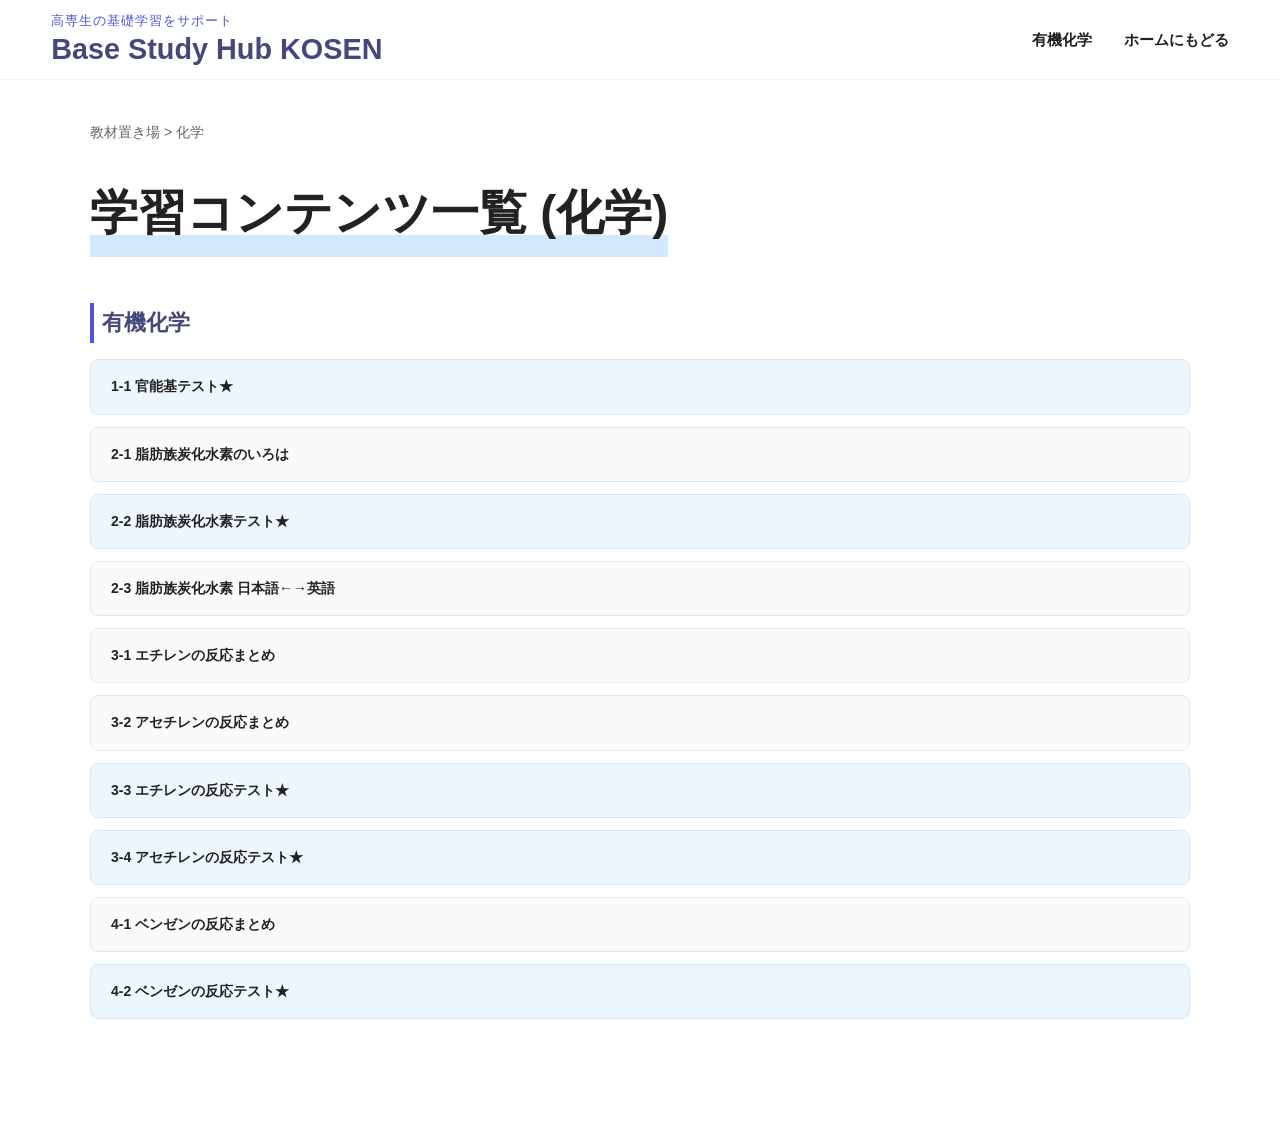
==== index.html @ 0623f957 "大幅修正" ====
<!DOCTYPE html>
<html lang="ja">

<head>
    <meta charset="UTF-8" />
    <meta name="viewport" content="width=device-width, initial-scale=1.0" />
    <!--Google Search Console-->

    <title>学習コンテンツ一覧 (化学)</title>

    <meta name="description" content="高専生のための教材置き場。学習に役立つコンテンツを順次追加していきます。">

    <link rel="stylesheet" href="style.css" />
    <!-- 標準的なファビコン（16x16 / 32x32など） -->
    <link rel="icon" type="image/png" sizes="32x32" href="/favicon-32x32.ico">
    <link rel="icon" type="image/png" sizes="16x16" href="/favicon-16x16.ico">

    <!-- Apple Touch Icon (iPhoneなど) -->
    <link rel="apple-touch-icon" sizes="180x180" href="/apple-touch-icon.png">
</head>

<body>

    <!-- =========================
         Header
    ========================== -->
    <header class="header">
        <div class="header-inner">
            <a href="https://study.kikuchan-code.workers.dev/" class="logo">
                <p class="logo-subtitle">高専生の基礎学習をサポート</p>
                <span class="logo-title">Base Study Hub <em class="logo-em">KOSEN</em></span>
            </a>

            <!-- Hamburger -->
            <button class="hamburger" id="hamburger" aria-label="メニューを開く">
                <span></span>
                <span></span>
                <span></span>
            </button>

            <!-- Navigation -->
            <nav class="nav" id="nav">
                <ul class="nav-list">
                    <li><a href="#works">有機化学</a></li>
                    <li><a href="https://study.kikuchan-code.workers.dev/">ホームにもどる</a></li>
                </ul>
            </nav>
        </div>
    </header>

    <!-- =========================
         Main
    ========================== -->
    <main class="main-content">

        <!-- Works -->
        <section class="section" id="works">
            <div class="container">
                
                <nav class="breadcrumb">
                    <a href="https://study.kikuchan-code.workers.dev/">教材置き場</a> &gt; <span>化学</span>
                </nav>

                <h2 class="section-title">学習コンテンツ一覧 (化学)</h2>

                <div class="section-content">
                    <h3 class="category-title">有機化学</h3>
                    
                    <ul class="content-list">
                        <li><a href="./OrganicChemistry/1-1.html" class="content-link is-test">1-1 官能基テスト★</a></li>
                        <li><a href="./OrganicChemistry/2-1.html" class="content-link">2-1 脂肪族炭化水素のいろは</a></li>
                        <li><a href="./OrganicChemistry/2-2.html" class="content-link is-test">2-2 脂肪族炭化水素テスト★</a></li>
                        <li><a href="./OrganicChemistry/2-3.html" class="content-link">2-3 脂肪族炭化水素 日本語←→英語</a></li>
                        <li><a href="./OrganicChemistry/3-1.html" class="content-link">3-1 エチレンの反応まとめ</a></li>
                        <li><a href="./OrganicChemistry/3-2.html" class="content-link">3-2 アセチレンの反応まとめ</a></li>
                        <li><a href="./OrganicChemistry/3-3.html" class="content-link is-test">3-3 エチレンの反応テスト★</a></li>
                        <li><a href="./OrganicChemistry/3-4.html" class="content-link is-test">3-4 アセチレンの反応テスト★</a></li>
                        <li><a href="./OrganicChemistry/4-1.html" class="content-link">4-1 ベンゼンの反応まとめ</a></li>
                        <li><a href="./OrganicChemistry/4-2.html" class="content-link is-test">4-2 ベンゼンの反応テスト★</a></li>
                    </ul>
                </div>

            </div>
        </section>

    </main>

    <!-- =========================
         To Top Button
    ========================== -->
    <button id="toTopBtn" class="to-top-btn" title="上へ戻る">
        <span aria-hidden="true" class="to-top-icon"></span>
    </button>

    <!-- =========================
         Scripts
    ========================== -->
    <script src="script.js"></script>

</body>

</html>
---- style.css ----
:root {
    --color-main: #46487c;
    --color-accent: #4f55d8;
    --color-accent-light: #258dec;
    --color-text: #222;
    --color-bg: #fff;
    --shadow: 0 10px 30px rgba(0, 0, 0, .08);
    --transition: .3s ease;
    --header-height: 80px;
}

/* =========================
   Base
========================= */

*,
*::before,
*::after {
    box-sizing: border-box;
}

html {
    scroll-behavior: smooth;
    overflow-x: hidden;
}

body {
    margin: 0;
    padding-top: var(--header-height);
    color: var(--color-text);
    background: var(--color-bg);
    font-family:
        "Hiragino Kaku Gothic ProN",
        "Hiragino Sans",
        "Noto Sans JP",
        Meiryo,
        sans-serif;
    font-size: clamp(14px, 1vw, 18px);
    line-height: 1.8;
    overflow-x: hidden;
}

a {
    color: inherit;
    text-decoration: none;
}

ul {
    margin: 0;
    padding: 0;
    list-style: none;
}

/* =========================
   Layout
========================= */

.container {
    width: min(1100px, 90%);
    margin-inline: auto;
}

.section {
    padding-top: 40px;
    padding-bottom: 120px;
}

/* =========================
   Header
========================= */

.header {
    position: fixed;
    inset: 0 0 auto 0;
    height: var(--header-height);
    z-index: 9999;
    background: rgba(255, 255, 255, .9);
    backdrop-filter: blur(10px);
    border-bottom: 1px solid rgba(0, 0, 0, .06);
}

.header-inner {
    width: min(1200px, 92%);
    min-height: 80px;
    padding-block: 12px;
    margin-inline: auto;
    display: flex;
    align-items: center;
    justify-content: space-between;
}

.logo {
    display: flex;
    flex-direction: column;
    gap: 2px;
    min-width: 0;
}

.logo-subtitle {
    display: block;
    margin: 0;
    font-size: .8rem;
    color: var(--color-accent);
    letter-spacing: .08em;
    line-height: 1.4;
}

.logo-title {
    display: block;
    margin: 0;
    font-size: 1.8rem;
    font-weight: 700;
    color: var(--color-main);
    line-height: 1.25;
}

.logo-em {
    font-style: normal;
    color: var(--color-main);
}

/* =========================
   Navigation
========================= */

.nav-list {
    display: flex;
    gap: 2rem;
}

.nav-list a {
    position: relative;
    font-size: .95rem;
    font-weight: 600;
    transition: var(--transition);
}

.nav-list a::after {
    content: "";
    position: absolute;
    left: 0;
    bottom: -6px;
    width: 0%;
    height: 2px;
    background: var(--color-accent);
    transition: var(--transition);
}

.nav-list a:hover {
    color: var(--color-accent);
}

.nav-list a:hover::after {
    width: 100%;
}

/* =========================
   Hamburger
========================= */

.hamburger {
    display: none;
    flex: 0 0 auto;
    width: 44px;
    height: 44px;
    padding: 10px 6px;
    background: none;
    border: none;
    cursor: pointer;
}

.hamburger span {
    display: block;
    width: 100%;
    height: 2px;
    background: var(--color-main);
    transition: var(--transition);
}

@media (max-width: 1200px) {
    .header-inner {
        width: min(100% - 32px, 1200px);
    }

    .logo {
        max-width: calc(100% - 56px);
    }

    .hamburger {
        display: flex;
        flex-direction: column;
        justify-content: space-between;
    }

    .nav {
        position: fixed;
        top: var(--header-height);
        right: -100%;
        width: min(82vw, 320px);
        height: calc(100svh - var(--header-height));
        background: white;
        box-shadow: var(--shadow);
        transition: var(--transition);
        overflow-y: auto;
    }

    .nav.active {
        right: 0;
    }

    .nav-list {
        padding: 2rem;
        flex-direction: column;
        gap: 1.25rem;
    }

    .hamburger.open span:nth-child(1) {
        transform: translateY(11px) rotate(45deg);
    }

    .hamburger.open span:nth-child(2) {
        opacity: 0;
    }

    .hamburger.open span:nth-child(3) {
        transform: translateY(-11px) rotate(-45deg);
    }
}

/* =========================
   Section Heading
========================= */

.section-title {
    display: inline-block;
    margin: .3em 0;
    font-size: clamp(2rem, 4vw, 3rem);
    background: linear-gradient(
        transparent 75%,
        color-mix(in srgb, var(--color-accent-light), #fff 80%) 75%
    );
}

/* =========================
   Breadcrumb
========================= */

.breadcrumb {
    font-size: .9rem;
    font-weight: 450;
    color: #666;
    margin-bottom: 10px;
}

.breadcrumb a:hover {
    color: var(--color-accent);
    text-decoration: underline;
}

/* =========================
   Category
========================= */

.category-title {
    font-size: 1.4rem;
    color: var(--color-main);
    margin-top: 2rem;
    margin-bottom: 1rem;
    padding-left: 8px;
    border-left: 4px solid var(--color-accent);
}

/* =========================
   Content List
========================= */

.content-list {
    display: flex;
    flex-direction: column;
    gap: 12px;
    padding: 0;
    margin: 0;
}

.content-link {
    display: block;
    padding: 14px 20px;
    background: #f8fafc;
    border: 1px solid #e2e8f0;
    border-radius: 8px;
    font-weight: 600;
    color: var(--color-text);
    transition: all var(--transition);
}

.content-link:hover {
    background: #fff;
    border-color: var(--color-accent);
    color: var(--color-accent);
    transform: translateX(4px);
    box-shadow: var(--shadow);
}

.content-link.is-test {
    background: color-mix(in srgb, var(--color-accent-light) 8%, #fff);
    border-color: color-mix(in srgb, var(--color-accent-light) 20%, #fff);
}

.content-link.is-test:hover {
    background: #fff;
    border-color: var(--color-accent-light);
    color: var(--color-accent-light);
}

/* =========================
   To Top
========================= */

.to-top-btn {
    position: fixed;
    left: auto;
    right: 24px;
    bottom: 24px;
    width: 56px;
    height: 56px;
    display: grid;
    place-items: center;
    border: none;
    border-radius: 50%;
    background: var(--color-main);
    color: white;
    cursor: pointer;
    opacity: 0;
    pointer-events: none;
    transition: var(--transition);
    box-shadow: var(--shadow);
    z-index: 9999;
}

.to-top-icon {
    width: 16px;
    height: 16px;
    border-top: 3px solid currentColor;
    border-left: 3px solid currentColor;
    transform: translateY(4px) rotate(45deg);
}

.to-top-btn.show {
    opacity: 1;
    pointer-events: auto;
}

.to-top-btn:hover {
    transform: translateY(-4px);
}

/* =========================
   Accessibility
========================= */

a:focus-visible,
button:focus-visible {
    outline: 3px solid var(--color-accent-light);
    outline-offset: 3px;
}

section[id] {
    scroll-margin-top: var(--header-height);
}

/* =========================
   Responsive
========================= */

@media (max-width: 640px) {
    body {
        font-size: 15px;
    }

    .container {
        width: min(100% - 32px, 1100px);
    }

    .section {
        padding-top: 24px;
        padding-bottom: 72px;
    }

    .logo-subtitle {
        font-size: .68rem;
        letter-spacing: .04em;
    }

    .logo-title {
        font-size: clamp(1rem, 5vw, 1.35rem);
    }

    .section-title {
        font-size: clamp(1.75rem, 9vw, 2.4rem);
    }

    .content-link {
        padding: 12px 16px;
        font-size: .95rem;
    }

    .to-top-btn {
        right: 16px;
        bottom: 16px;
        width: 48px;
        height: 48px;
    }
}

@media (max-width: 420px) {
    .header-inner {
        width: min(100% - 24px, 1200px);
        min-height: 72px;
    }

    .nav-list {
        padding: 1.5rem;
    }

    .container {
        width: min(100% - 24px, 1100px);
    }

    .section {
        padding-top: 20px;
        padding-bottom: 60px;
    }
}

/* =========================
   Reduced Motion
========================= */

@media (prefers-reduced-motion: reduce) {
    html {
        scroll-behavior: auto;
    }

    *,
    *::before,
    *::after {
        transition: none !important;
    }
}
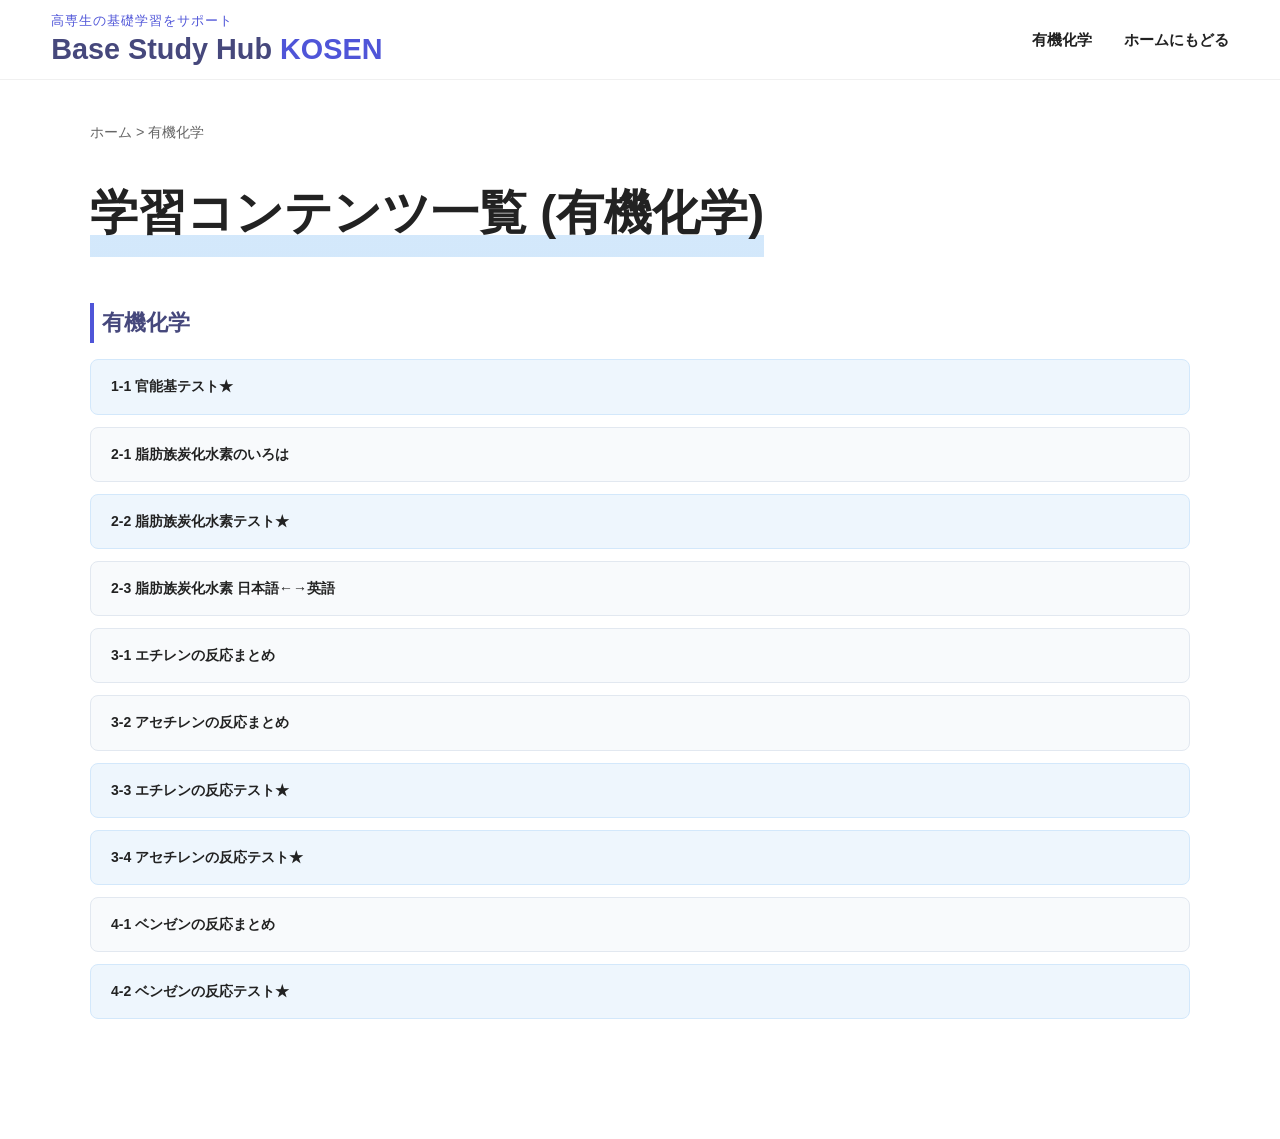
==== commit 2ea3f61d: "細部修正" ====
--- a/index.html
+++ b/index.html
@@ -6,9 +6,9 @@
     <meta name="viewport" content="width=device-width, initial-scale=1.0" />
     <!--Google Search Console-->
 
-    <title>学習コンテンツ一覧 (化学)</title>
+    <title>学習コンテンツ一覧 (有機化学)</title>
 
-    <meta name="description" content="高専生のための教材置き場。学習に役立つコンテンツを順次追加していきます。">
+    <meta name="description" content="高専生のためのBase Study Hub。学習に役立つコンテンツを順次追加していきます。">
 
     <link rel="stylesheet" href="style.css" />
     <!-- 標準的なファビコン（16x16 / 32x32など） -->
@@ -58,10 +58,10 @@
             <div class="container">
                 
                 <nav class="breadcrumb">
-                    <a href="https://study.kikuchan-code.workers.dev/">教材置き場</a> &gt; <span>化学</span>
+                    <a href="https://study.kikuchan-code.workers.dev/">ホーム</a> &gt; <span>有機化学</span>
                 </nav>
 
-                <h2 class="section-title">学習コンテンツ一覧 (化学)</h2>
+                <h2 class="section-title">学習コンテンツ一覧 (有機化学)</h2>
 
                 <div class="section-content">
                     <h3 class="category-title">有機化学</h3>
--- a/style.css
+++ b/style.css
@@ -117,7 +117,7 @@
 
 .logo-em {
     font-style: normal;
-    color: var(--color-main);
+    color: var(--color-accent);
 }
 
 /* =========================
@@ -328,7 +328,7 @@
     place-items: center;
     border: none;
     border-radius: 50%;
-    background: var(--color-main);
+    background: var(--color-accent);
     color: white;
     cursor: pointer;
     opacity: 0;
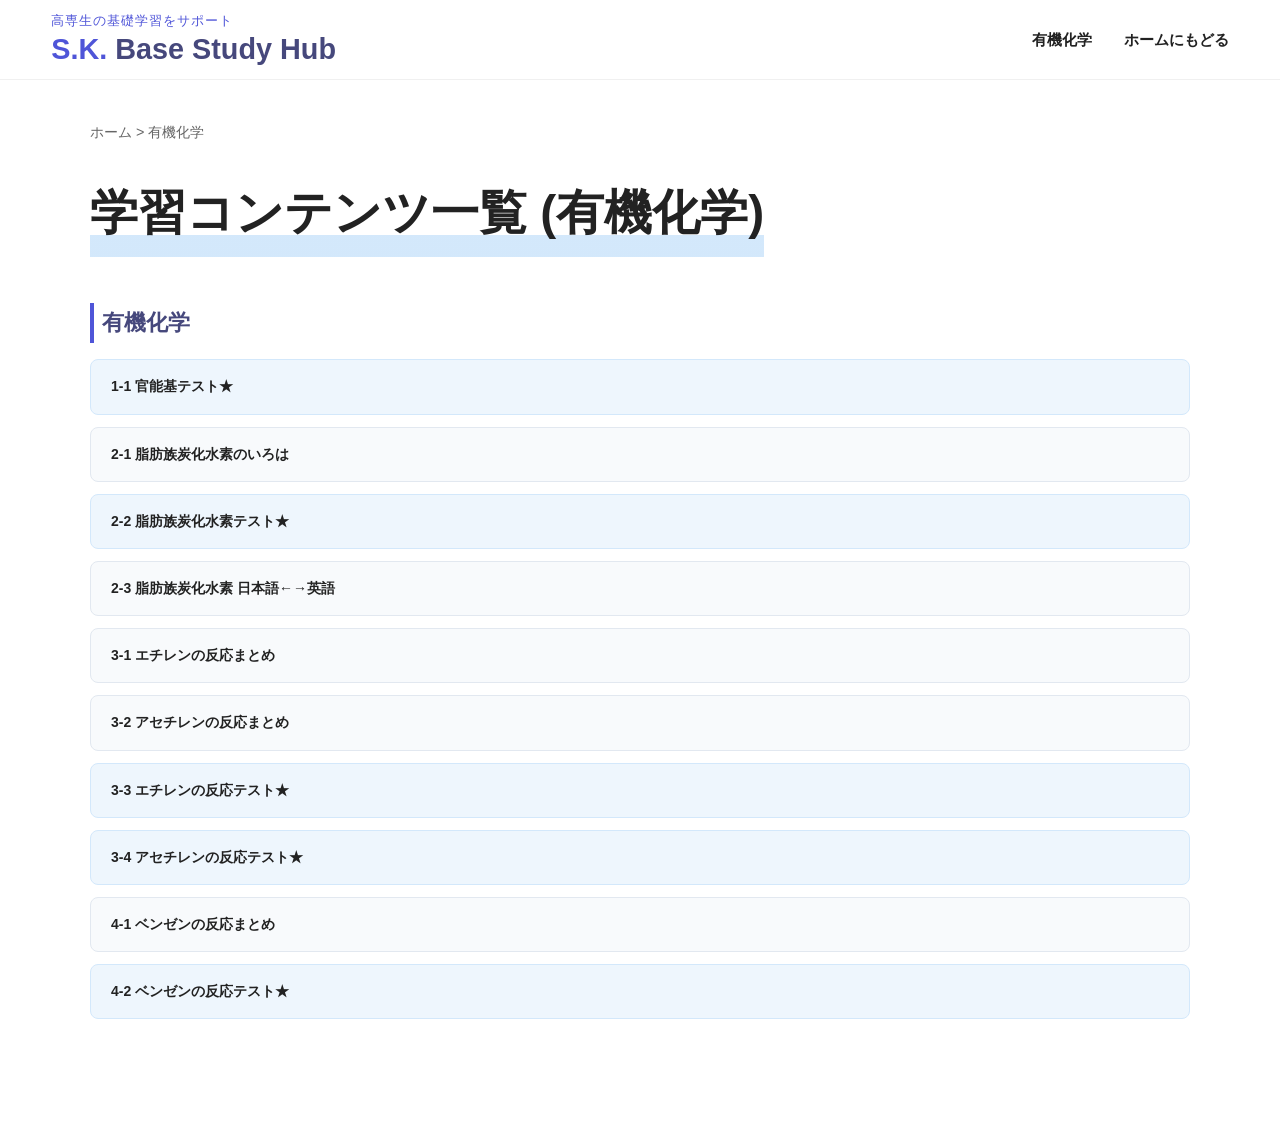
==== commit a3d93e25: "サイト名変更" ====
--- a/index.html
+++ b/index.html
@@ -12,11 +12,11 @@
 
     <link rel="stylesheet" href="style.css" />
     <!-- 標準的なファビコン（16x16 / 32x32など） -->
-    <link rel="icon" type="image/png" sizes="32x32" href="/favicon-32x32.ico">
-    <link rel="icon" type="image/png" sizes="16x16" href="/favicon-16x16.ico">
+    <link rel="icon" type="image/png" sizes="32x32" href="favicon-32x32.ico">
+    <link rel="icon" type="image/png" sizes="16x16" href="favicon-16x16.ico">
 
     <!-- Apple Touch Icon (iPhoneなど) -->
-    <link rel="apple-touch-icon" sizes="180x180" href="/apple-touch-icon.png">
+    <link rel="apple-touch-icon" sizes="180x180" href="apple-touch-icon.png">
 </head>
 
 <body>
@@ -28,7 +28,7 @@
         <div class="header-inner">
             <a href="https://study.kikuchan-code.workers.dev/" class="logo">
                 <p class="logo-subtitle">高専生の基礎学習をサポート</p>
-                <span class="logo-title">Base Study Hub <em class="logo-em">KOSEN</em></span>
+                <span class="logo-title"><em class="logo-em">S.K.</em> Base Study Hub</span>
             </a>
 
             <!-- Hamburger -->
